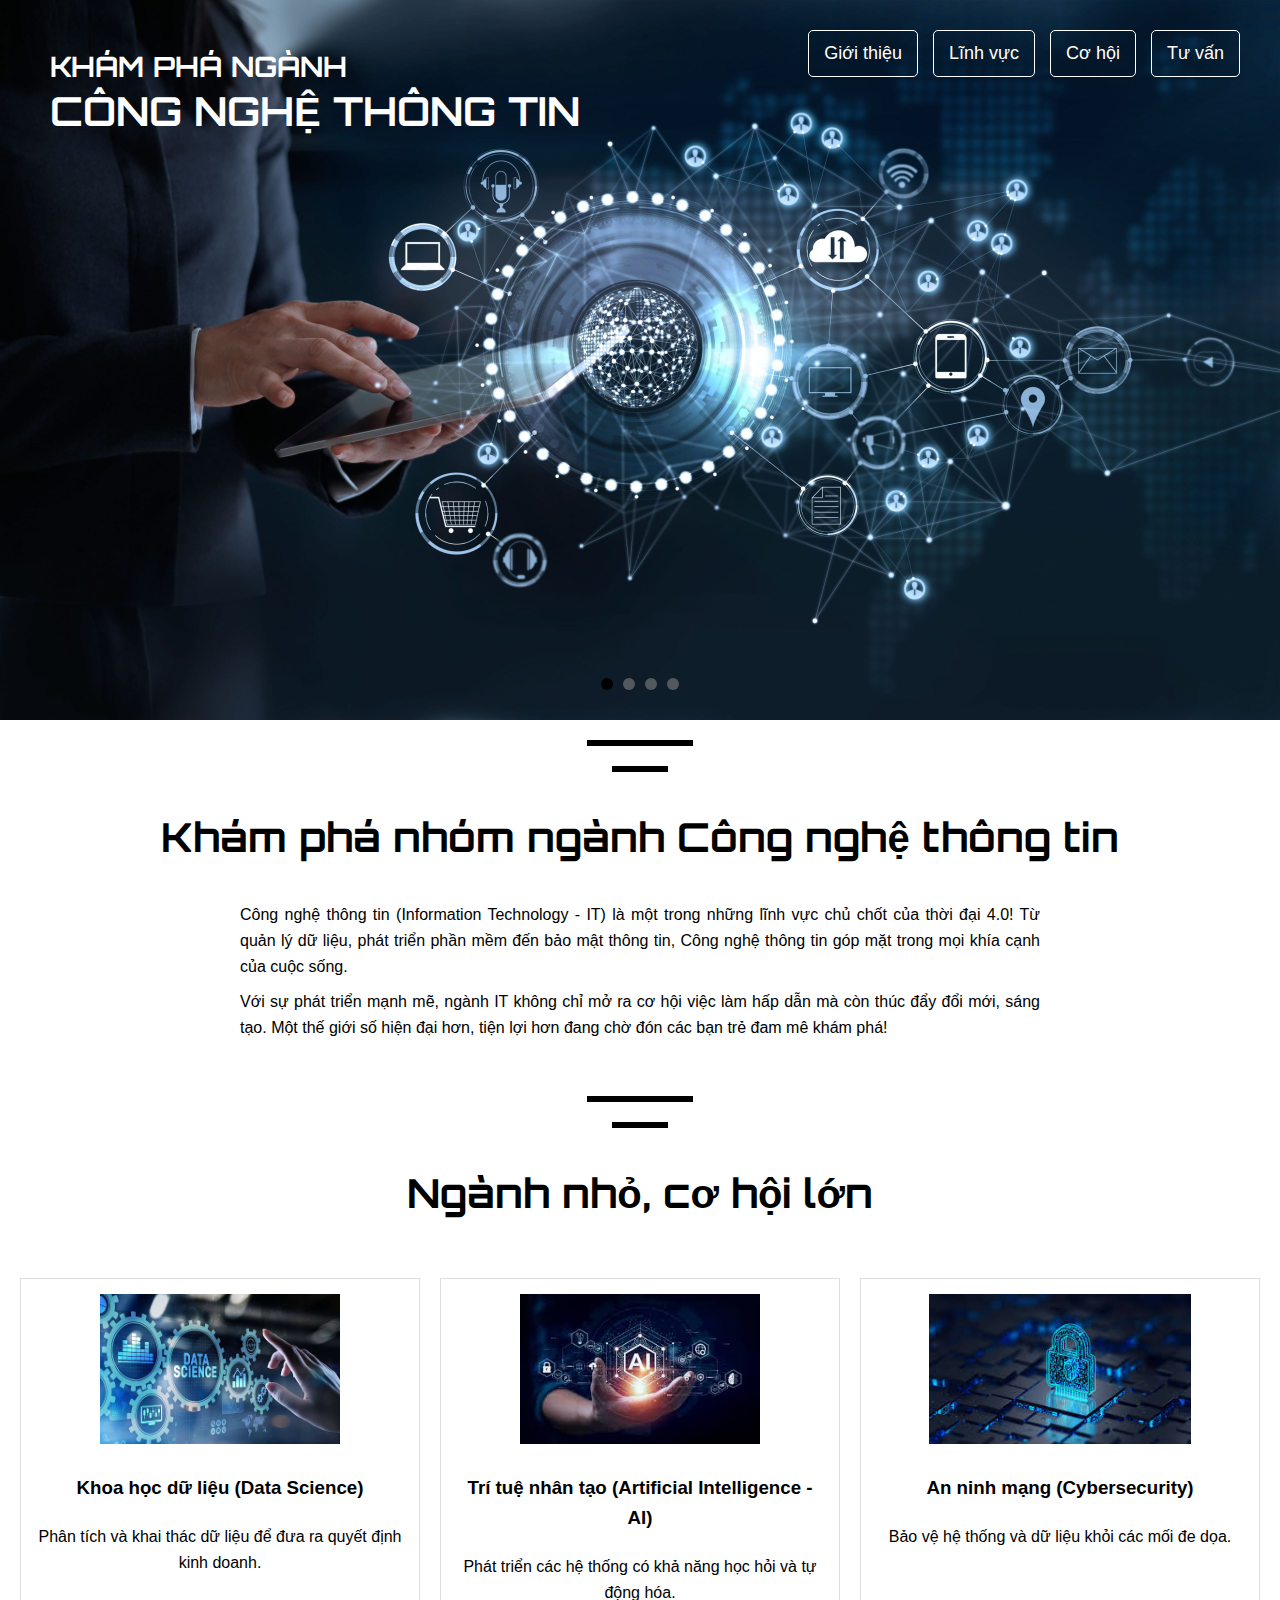
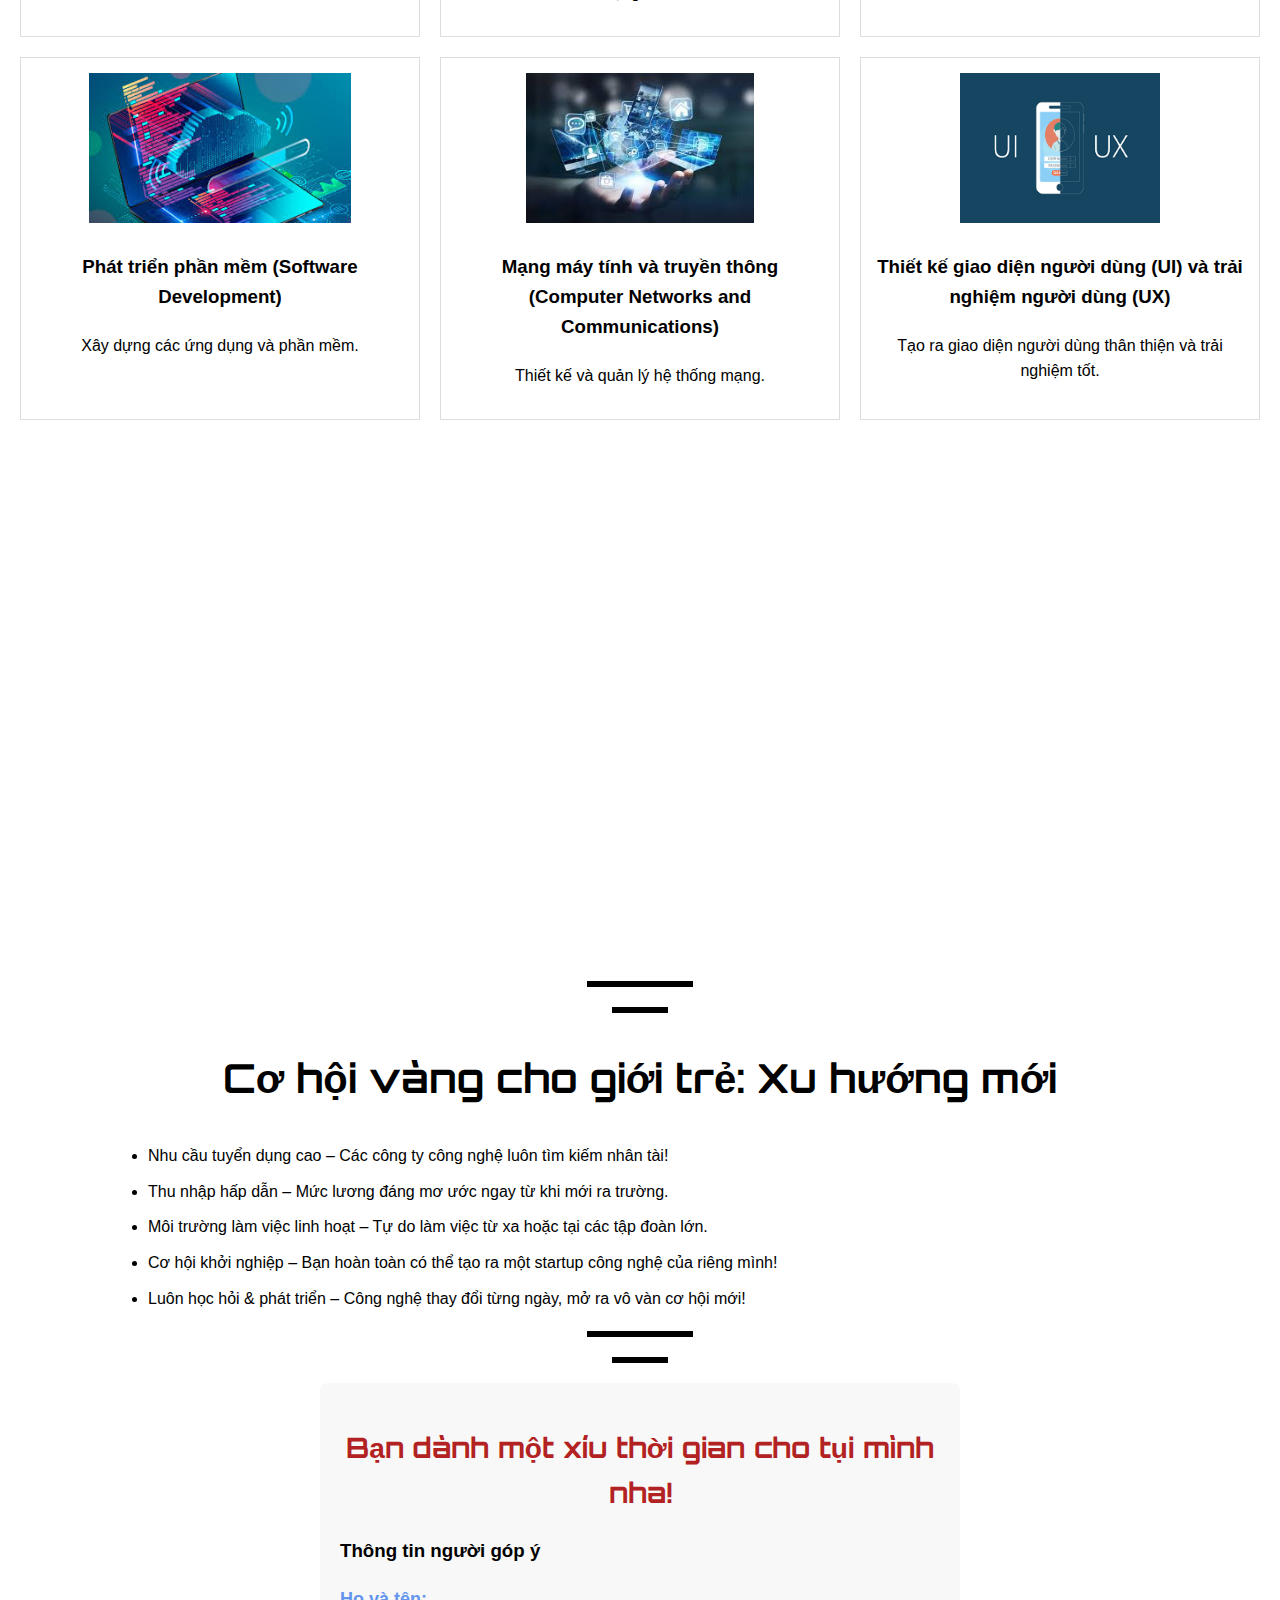
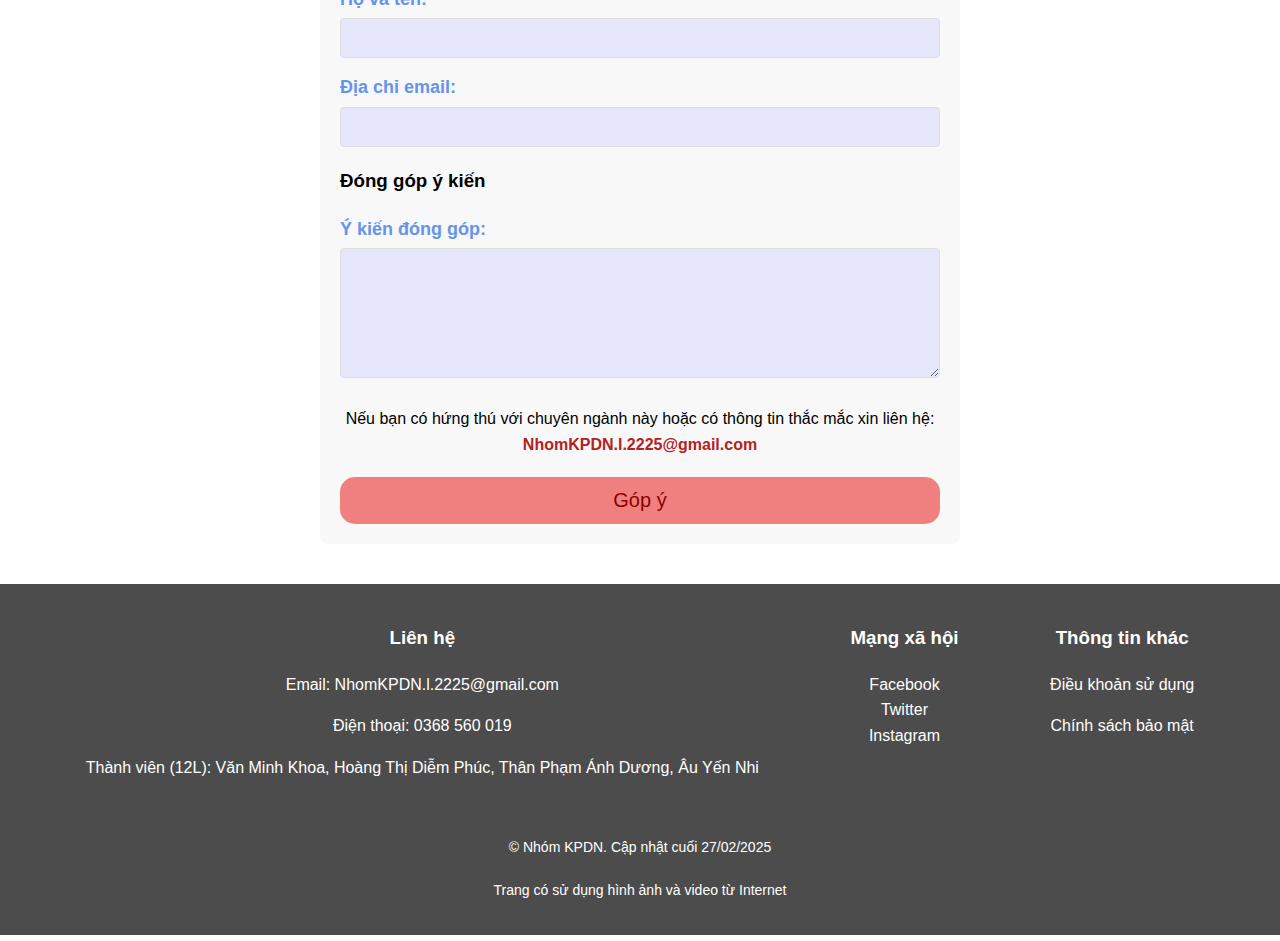
==== index.html @ 6bc3a00d "Out" ====
<!DOCTYPE html>
<html lang="vi">
<head>
    <meta charset="UTF-8">
    <meta name="viewport" content="width=device-width, initial-scale=1.0">
    <title>Hành trình đến tương lai</title>
    <link href="https://fonts.googleapis.com/css2?family=Orbitron:wght@400;700&display=swap" rel="stylesheet">
    <link rel="stylesheet" href="Main Web.css">
    <link rel="stylesheet" href="https://cdnjs.cloudflare.com/ajax/libs/font-awesome/6.0.0/css/all.min.css">
</head>

<body>
    <button id="scroll-to-top">
        <i class="fas fa-arrow-up"></i>
    </button>

    <div class="container">
        <h1>Khám phá ngành<br><span>CÔNG NGHỆ THÔNG TIN</span></h1>
        <nav class="navbar">
            <a href="#section1">Giới thiệu</a>
            <a href="#section2">Lĩnh vực</a>
            <a href="#section3">Cơ hội</a>
            <a href="#section4">Tư vấn</a>
        </nav>

        <section class="carousel">
            <div class="carousel-images">
                <img src="Image1.jpg" alt="Image 1">
                <img src="Image2.jpg" alt="Image 2">
                <img src="Image3.jpg" alt="Image 3">
                <img src="Image4.jpg" alt="Image 4">
            </div>
            <div class="carousel-indicators">
                <span class="dot active" onclick="currentSlide(0)"></span>
                <span class="dot" onclick="currentSlide(1)"></span>
                <span class="dot" onclick="currentSlide(2)"></span>
                <span class="dot" onclick="currentSlide(3)"></span>
            </div>
        </section>

        <section id="section1">
            <hr class="divider1">
            <hr class="divider2">
            <h2> Khám phá nhóm ngành Công nghệ thông tin</h2>
            <p>Công nghệ thông tin (Information Technology - IT) là một trong những lĩnh vực chủ chốt của thời đại 4.0! Từ quản lý dữ liệu, phát triển phần mềm đến bảo mật thông tin, Công nghệ thông tin góp mặt trong mọi khía cạnh của cuộc sống.</p>
            <p>Với sự phát triển mạnh mẽ, ngành IT không chỉ mở ra cơ hội việc làm hấp dẫn mà còn thúc đẩy đổi mới, sáng tạo. Một thế giới số hiện đại hơn, tiện lợi hơn đang chờ đón các bạn trẻ đam mê khám phá!</p>
            <br>
            
        </section>

        <section id="section2">
            <hr class="divider1">
            <hr class="divider2">
            <h2> Ngành nhỏ, cơ hội lớn</h2>
            
            <div class="nganh-grid">
                <a href="../khoahocdulieu/khoahocdulieu.html" class="nganh-item">
                    <img src="khoahocdulieu.jpg" alt="Khoa học dữ liệu">
                    <h3>Khoa học dữ liệu (Data Science)</h3>
                    <p>Phân tích và khai thác dữ liệu để đưa ra quyết định kinh doanh.</p>
                </a>
                <a href="../trituenhantao/trituenhantao.html" class="nganh-item">
                    <img src="trituenhantao.jpg" alt="Trí tuệ nhân tạo">
                    <h3>Trí tuệ nhân tạo (Artificial Intelligence - AI)</h3>
                    <p>Phát triển các hệ thống có khả năng học hỏi và tự động hóa.</p>
                </a>
                <a href="../anninhmang/anninhmang.html" class="nganh-item">
                    <img src="anninhmang.jpg" alt="An ninh mạng">
                    <h3>An ninh mạng (Cybersecurity)</h3>
                    <p>Bảo vệ hệ thống và dữ liệu khỏi các mối đe dọa.</p>
                </a>
                <a href="../phattrienphanmem/phattrienphanmem.html" class="nganh-item">
                    <img src="phattrienphanmem.jpg" alt="Phát triển phần mềm">
                    <h3>Phát triển phần mềm (Software Development)</h3>
                    <p>Xây dựng các ứng dụng và phần mềm.</p>
                </a>
                <a href="../mangmaytinh/mangmaytinh.html" class="nganh-item">
                    <img src="mangmaytinh.jpg" alt="Mạng máy tính và truyền thông">
                    <h3>Mạng máy tính và truyền thông (Computer Networks and Communications)</h3>
                    <p>Thiết kế và quản lý hệ thống mạng.</p>
                </a>
                <a href="../thietkegiaodien/thietkegiaodien.html" class="nganh-item">
                    <img src="thietkegiaodien.png" alt="Thiết kế giao diện người dùng (UI) và trải nghiệm người dùng (UX)">
                    <h3>Thiết kế giao diện người dùng (UI) và trải nghiệm người dùng (UX)</h3>
                    <p>Tạo ra giao diện người dùng thân thiện và trải nghiệm tốt.</p>
                </a>
            </div>
        </section>
    </div>

    <div class="transparent-content">
        <h2 style="color:white">Video tham khảo</h2>
    </div>
    <div class="video-container">
            <iframe width="560" height="315" src="https://www.youtube.com/embed/NfDALfGu40M?si=RNlU3EqhKfFaGlPV" title="YouTube video player" frameborder="0" allow="accelerometer; autoplay; clipboard-write; encrypted-media; gyroscope; picture-in-picture; web-share" referrerpolicy="strict-origin-when-cross-origin" allowfullscreen></iframe>
    </div>
    <div class="container">
        <br>
        <section id="section3">
            <hr class="divider1">
            <hr class="divider2">
            <h2> Cơ hội vàng cho giới trẻ: Xu hướng mới </h2>
            <ul>
                <li>Nhu cầu tuyển dụng cao – Các công ty công nghệ luôn tìm kiếm nhân tài! </li>
                <li>Thu nhập hấp dẫn – Mức lương đáng mơ ước ngay từ khi mới ra trường. </li>
                <li>Môi trường làm việc linh hoạt – Tự do làm việc từ xa hoặc tại các tập đoàn lớn. </li>
                <li>Cơ hội khởi nghiệp – Bạn hoàn toàn có thể tạo ra một startup công nghệ của riêng mình! </li>
                <li>Luôn học hỏi & phát triển – Công nghệ thay đổi từng ngày, mở ra vô vàn cơ hội mới! </li>
            </ul>
        </section>
        <hr class="divider1">
        <hr class="divider2">
        <section id="section4" class="contact-form">
            <form action="Cảm ơn.html" method="POST">
                <h2 class="form-title">Bạn dành một xíu thời gian cho tụi mình nha!</h2>
                <div class="form-group">
                    <h3>Thông tin người góp ý</h3>
                    <label for="user">Họ và tên:</label>
                    <input type="text" id="user" name="user" required>
                </div>
                <div class="form-group">
                    <label for="user1">Địa chỉ email:</label>
                    <input type="email" id="user1" name="user1" required>
                </div>
                <div class="form-group">
                    <h3>Đóng góp ý kiến</h3>
                    <label for="txtComment">Ý kiến đóng góp:</label>
                    <textarea id="txtComment" name="txtComment" rows="6" cols="40" required></textarea>
                </div>
                <p class="contact-info">
                    Nếu bạn có hứng thú với chuyên ngành này hoặc có thông tin thắc mắc xin liên hệ:
                    <span class="email">NhomKPDN.l.2225@gmail.com</span>
                </p>
                <button type="submit" class="gop-y-button">Góp ý</button>
            </form>
        </section>
    </div>

    <footer>
        <div class="footer-content">
            <div class="footer-section">
                <h3>Liên hệ</h3>
                <p>Email: NhomKPDN.l.2225@gmail.com</p>
                <p>Điện thoại: 0368 560 019</p>
                <p>Thành viên (12L): Văn Minh Khoa, Hoàng Thị Diễm Phúc, Thân Phạm Ánh Dương, Âu Yến Nhi </p>
            </div>
            <div class="footer-section">
                <h3>Mạng xã hội</h3>
                <a href="#">Facebook</a><br>
                <a href="#">Twitter</a><br>
                <a href="#">Instagram</a>
            </div>
            <div class="footer-section">
                <h3>Thông tin khác</h3>
                <p>Điều khoản sử dụng</p>
                <p>Chính sách bảo mật</p>
            </div>
        </div>
        <p class="copyright">© Nhóm KPDN. Cập nhật cuối 27/02/2025</p>
        <p class="copyright">Trang có sử dụng hình ảnh và video từ Internet</p>
    </footer>

    <script>
        let currentIndex = 0;
        const images = document.querySelectorAll(".carousel-images img");
        const dots = document.querySelectorAll(".dot");
        let autoSlide = setInterval(nextSlide, 3000); // Chạy tự động

        function showSlide(index) {
            if (index >= images.length) currentIndex = 0;
            else if (index < 0) currentIndex = images.length - 1;
            else currentIndex = index;

            document.querySelector(".carousel-images").style.transform = `translateX(${-currentIndex * 100}%)`;
            dots.forEach(dot => dot.classList.remove("active"));
            dots[currentIndex].classList.add("active");
        }

        function nextSlide() {
            showSlide(currentIndex + 1);
        }

        function currentSlide(index) {
            showSlide(index);
            resetAutoSlide();
        }

        function resetAutoSlide() {
            clearInterval(autoSlide); // Xóa setInterval cũ
            autoSlide = setInterval(nextSlide, 3000); // Chạy lại
        }

        dots.forEach((dot, index) => {
            dot.addEventListener("click", () => {
                currentSlide(index);
        });
        });
        const scrollToTopButton = document.getElementById('scroll-to-top');
        window.addEventListener('scroll', () => {
            if (window.pageYOffset > 300) {
                scrollToTopButton.classList.add('show');
            } else {
                scrollToTopButton.classList.remove('show');
            }
        });

        scrollToTopButton.addEventListener('click', () => {
            window.scrollTo({
                top: 0,
                behavior: 'smooth'
            });
        });
    </script>
</body>
</html>
---- Main Web.css ----
body {
            margin: 0;
            padding: 0;
            background: url("anhnen.png") center/cover no-repeat fixed;
            font-family: 'Arial', sans-serif;
            color: white;
            line-height: 1.6;
        }
        .container {
            width: 100%;
            height: auto;
            padding: 0px 0px 20px 0px;
            background-color: white;
            animation: fadeIn 1.5s ease-in-out;
            position: relative;
        }

        .transparent-content {
            background-color: transparent;
            color: white;
            height: 150px;
            padding: 20px;
            text-align: center;
        }

        @keyframes fadeIn {
            from {opacity: 0; transform: translateY(20px);}
            to {opacity: 1; transform: translateY(0);}
        }

        .carousel {
            position: relative;
            width: 100%;
            height: auto;
            overflow: hidden;
        }

        .carousel-images {
            display: flex;
            transition: transform 0.5s ease-in-out;
        }

        .carousel-images img {
            width: 100%;
            height: auto;
            object-fit: cover;
        }

        .carousel-indicators {
            position: absolute;
            bottom: 30px;
            left: 50%;
            transform: translateX(-50%);
            display: flex;
            gap: 10px;
        }

        .dot {
            height: 12px;
            width: 12px;
            background-color: gray;
            border-radius: 50%;
            display: inline-block;
            cursor: pointer;
            transition: background-color 0.3s ease;
            opacity: 0.6;
        }

        .dot.active {
            background-color: black;
            opacity: 1;
        }

        .navbar {
            position: absolute;
            top: 20px;
            right: 30px;
            display: flex;
            gap: 15px;
            padding: 10px;
            z-index: 10;
        }

        .navbar a {
            text-decoration: none;
            font-size: 18px;
            padding: 8px 15px;
            border-radius: 5px;
            transition: background-color 0.3s ease;
            border: 1px solid white;
            color: inherit;
        }

        .navbar a:hover {
            background: lightgray;
            color: aqua;
        }
        .divider1 {
            width: 100px;
            margin: 20px auto;
            border: 3px solid black;
        }
        .divider2 {
            width: 50px;
            margin: 20px auto;
            border: 3px solid black;
        }
        .video-container {
            text-align: center;
            margin-top: -30px;
        }

        .video-container iframe {
            max-width: 100%;
            display: block;
            margin: 0 auto;
        }
        h1 {
            position: absolute;
            top: 20px;
            left: 30px;
            font-family: 'Orbitron', sans-serif;
            font-size: 28px;
            text-transform: uppercase;
            padding: 10px 20px;
            border-radius: 5px;
            z-index: 10;
            line-height: 1.3;
        }

        h1 span {
            font-size: 40px;
            font-weight: bold;
            display: block;
        }

        h2 {
            font-family: 'Orbitron', sans-serif;
            text-align: center;
            color: black;
            font-size: 40px; 
        }
        #section1 {
            width: 80%;
            margin: 0 auto;
            text-align: center;
        }
        #section1 p {
            text-align: justify;
            margin: 0 auto 20px auto;
            margin-bottom: 10px;
            color: black;
            max-width: 800px;
        }
        #section3 {
            width: 80%;
            margin: 0 auto;
        }

        .nganh-grid {
            display: grid;
            grid-template-columns: repeat(3, 1fr);
            gap: 20px;
            padding: 20px;
        }
        .nganh-item {
            display: flex;
            flex-direction: column;
            align-items: center;
            text-align: center;
            text-decoration: none;
            color: black;
            border: 1px solid #ddd;
            padding: 15px;
            transition: transform 0.3s ease;
        }

        .nganh-item:hover {
            transform: translateY(-5px);
            box-shadow: 0 4px 8px rgba(0, 0, 0, 0.1);
        }

        .nganh-item img {
            width: px;
            height: 150px;
            object-fit: cover;
            margin-bottom: 10px;
        }

        .nganh-item h3 {
            margin-bottom: 5px;
        }

        ul {
            color: black;
            padding-left: 20px;
        }

        li {
            margin-bottom: 10px;
        }
        .contact-form {
            background-color: #f8f8f8;
            padding: 20px;
            border-radius: 8px;
            margin: 20px auto;
            max-width: 600px;
        }

        .form-title {
            font-size: 28px;
            color: firebrick;
            text-align: center;
            margin-bottom: 20px;
        }

        .form-group {
            margin-bottom: 15px;
        }

        label {
            display: block;
            color: cornflowerblue;
            font-size: 18px;
            font-weight: bold;
            margin-bottom: 5px;
        }

        input[type="text"],
        input[type="email"],
        textarea {
            width: 100%;
            padding: 10px;
            border: 1px solid #ddd;
            border-radius: 4px;
            box-sizing: border-box;
            font-size: 16px;
            color: orangered;
            background-color: lavender;
            resize: vertical;
        }
        #section4 h3 {
            color: black;
        }
        .contact-info {
            color: black;
            text-align: center;
            font-size: 16px;
            margin-top: 20px;
        }

        .email {
            color: firebrick;
            font-weight: bold;
        }
        .gop-y-button {
            background-color: lightcoral;
            border: none;
            color: darkred;
            padding: 12px 25px;
            text-align: center;
            text-decoration: none;
            display: block;
            font-size: 20px;
            border-radius: 15px;
            cursor: pointer;
            transition: background-color 0.3s ease;
            width: 100%;
            margin-top: 20px;
        }

        .gop-y-button:hover {
            background-color: lightpink;
        }


        #scroll-to-top {
            position: fixed;
            bottom: 20px;
            right: 20px;
            width: 40px;
            height: 40px;
            background-color: rgba(0, 0, 0, 0.5);
            color: white;
            border: none;
            border-radius: 5px;
            cursor: pointer;
            opacity: 0;
            transition: opacity 0.3s ease;
            display: flex;
            justify-content: center;
            align-items: center;
            z-index: 10;
        }

        #scroll-to-top.show {
            opacity: 1;
        }
        footer {
            background-color: rgba(0, 0, 0, 0.7);
            color: white;
            padding: 20px 0;
            text-align: center;
        }

        .footer-content {
            display: flex;
            justify-content: space-around;
            flex-wrap: wrap;
            max-width: 1200px;
            margin: 0 auto;
        }

        .footer-section {
            margin-bottom: 20px;
        }

        footer a {
            color: white;
            text-decoration: none;
        }

        footer a:hover {
            text-decoration: underline;
        }

        .copyright {
            margin-top: 20px;
            font-size: 14px;
        }
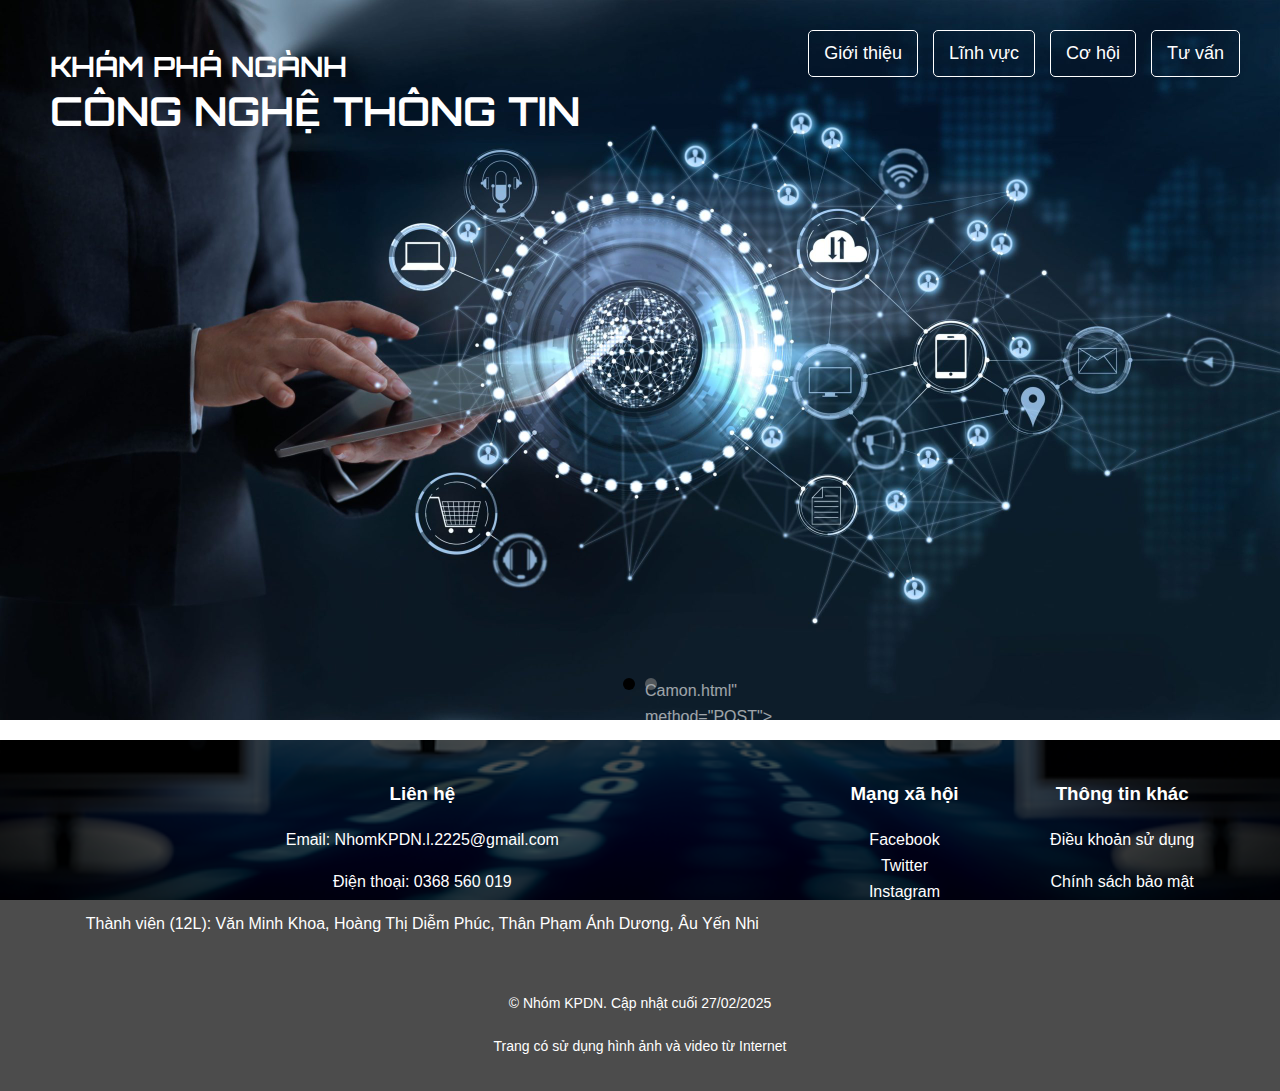
==== commit bad825dd: "Update index.html" ====
--- a/index.html
+++ b/index.html
@@ -32,86 +32,7 @@
             </div>
             <div class="carousel-indicators">
                 <span class="dot active" onclick="currentSlide(0)"></span>
-                <span class="dot" onclick="currentSlide(1)"></span>
-                <span class="dot" onclick="currentSlide(2)"></span>
-                <span class="dot" onclick="currentSlide(3)"></span>
-            </div>
-        </section>
-
-        <section id="section1">
-            <hr class="divider1">
-            <hr class="divider2">
-            <h2> Khám phá nhóm ngành Công nghệ thông tin</h2>
-            <p>Công nghệ thông tin (Information Technology - IT) là một trong những lĩnh vực chủ chốt của thời đại 4.0! Từ quản lý dữ liệu, phát triển phần mềm đến bảo mật thông tin, Công nghệ thông tin góp mặt trong mọi khía cạnh của cuộc sống.</p>
-            <p>Với sự phát triển mạnh mẽ, ngành IT không chỉ mở ra cơ hội việc làm hấp dẫn mà còn thúc đẩy đổi mới, sáng tạo. Một thế giới số hiện đại hơn, tiện lợi hơn đang chờ đón các bạn trẻ đam mê khám phá!</p>
-            <br>
-            
-        </section>
-
-        <section id="section2">
-            <hr class="divider1">
-            <hr class="divider2">
-            <h2> Ngành nhỏ, cơ hội lớn</h2>
-            
-            <div class="nganh-grid">
-                <a href="../khoahocdulieu/khoahocdulieu.html" class="nganh-item">
-                    <img src="khoahocdulieu.jpg" alt="Khoa học dữ liệu">
-                    <h3>Khoa học dữ liệu (Data Science)</h3>
-                    <p>Phân tích và khai thác dữ liệu để đưa ra quyết định kinh doanh.</p>
-                </a>
-                <a href="../trituenhantao/trituenhantao.html" class="nganh-item">
-                    <img src="trituenhantao.jpg" alt="Trí tuệ nhân tạo">
-                    <h3>Trí tuệ nhân tạo (Artificial Intelligence - AI)</h3>
-                    <p>Phát triển các hệ thống có khả năng học hỏi và tự động hóa.</p>
-                </a>
-                <a href="../anninhmang/anninhmang.html" class="nganh-item">
-                    <img src="anninhmang.jpg" alt="An ninh mạng">
-                    <h3>An ninh mạng (Cybersecurity)</h3>
-                    <p>Bảo vệ hệ thống và dữ liệu khỏi các mối đe dọa.</p>
-                </a>
-                <a href="../phattrienphanmem/phattrienphanmem.html" class="nganh-item">
-                    <img src="phattrienphanmem.jpg" alt="Phát triển phần mềm">
-                    <h3>Phát triển phần mềm (Software Development)</h3>
-                    <p>Xây dựng các ứng dụng và phần mềm.</p>
-                </a>
-                <a href="../mangmaytinh/mangmaytinh.html" class="nganh-item">
-                    <img src="mangmaytinh.jpg" alt="Mạng máy tính và truyền thông">
-                    <h3>Mạng máy tính và truyền thông (Computer Networks and Communications)</h3>
-                    <p>Thiết kế và quản lý hệ thống mạng.</p>
-                </a>
-                <a href="../thietkegiaodien/thietkegiaodien.html" class="nganh-item">
-                    <img src="thietkegiaodien.png" alt="Thiết kế giao diện người dùng (UI) và trải nghiệm người dùng (UX)">
-                    <h3>Thiết kế giao diện người dùng (UI) và trải nghiệm người dùng (UX)</h3>
-                    <p>Tạo ra giao diện người dùng thân thiện và trải nghiệm tốt.</p>
-                </a>
-            </div>
-        </section>
-    </div>
-
-    <div class="transparent-content">
-        <h2 style="color:white">Video tham khảo</h2>
-    </div>
-    <div class="video-container">
-            <iframe width="560" height="315" src="https://www.youtube.com/embed/NfDALfGu40M?si=RNlU3EqhKfFaGlPV" title="YouTube video player" frameborder="0" allow="accelerometer; autoplay; clipboard-write; encrypted-media; gyroscope; picture-in-picture; web-share" referrerpolicy="strict-origin-when-cross-origin" allowfullscreen></iframe>
-    </div>
-    <div class="container">
-        <br>
-        <section id="section3">
-            <hr class="divider1">
-            <hr class="divider2">
-            <h2> Cơ hội vàng cho giới trẻ: Xu hướng mới </h2>
-            <ul>
-                <li>Nhu cầu tuyển dụng cao – Các công ty công nghệ luôn tìm kiếm nhân tài! </li>
-                <li>Thu nhập hấp dẫn – Mức lương đáng mơ ước ngay từ khi mới ra trường. </li>
-                <li>Môi trường làm việc linh hoạt – Tự do làm việc từ xa hoặc tại các tập đoàn lớn. </li>
-                <li>Cơ hội khởi nghiệp – Bạn hoàn toàn có thể tạo ra một startup công nghệ của riêng mình! </li>
-                <li>Luôn học hỏi & phát triển – Công nghệ thay đổi từng ngày, mở ra vô vàn cơ hội mới! </li>
-            </ul>
-        </section>
-        <hr class="divider1">
-        <hr class="divider2">
-        <section id="section4" class="contact-form">
-            <form action="Cảm ơn.html" method="POST">
+                <span class="dot" onclick="currentSlide(1)">Camon.html" method="POST">
                 <h2 class="form-title">Bạn dành một xíu thời gian cho tụi mình nha!</h2>
                 <div class="form-group">
                     <h3>Thông tin người góp ý</h3>
@@ -212,4 +133,4 @@
         });
     </script>
 </body>
-</html>+</html>
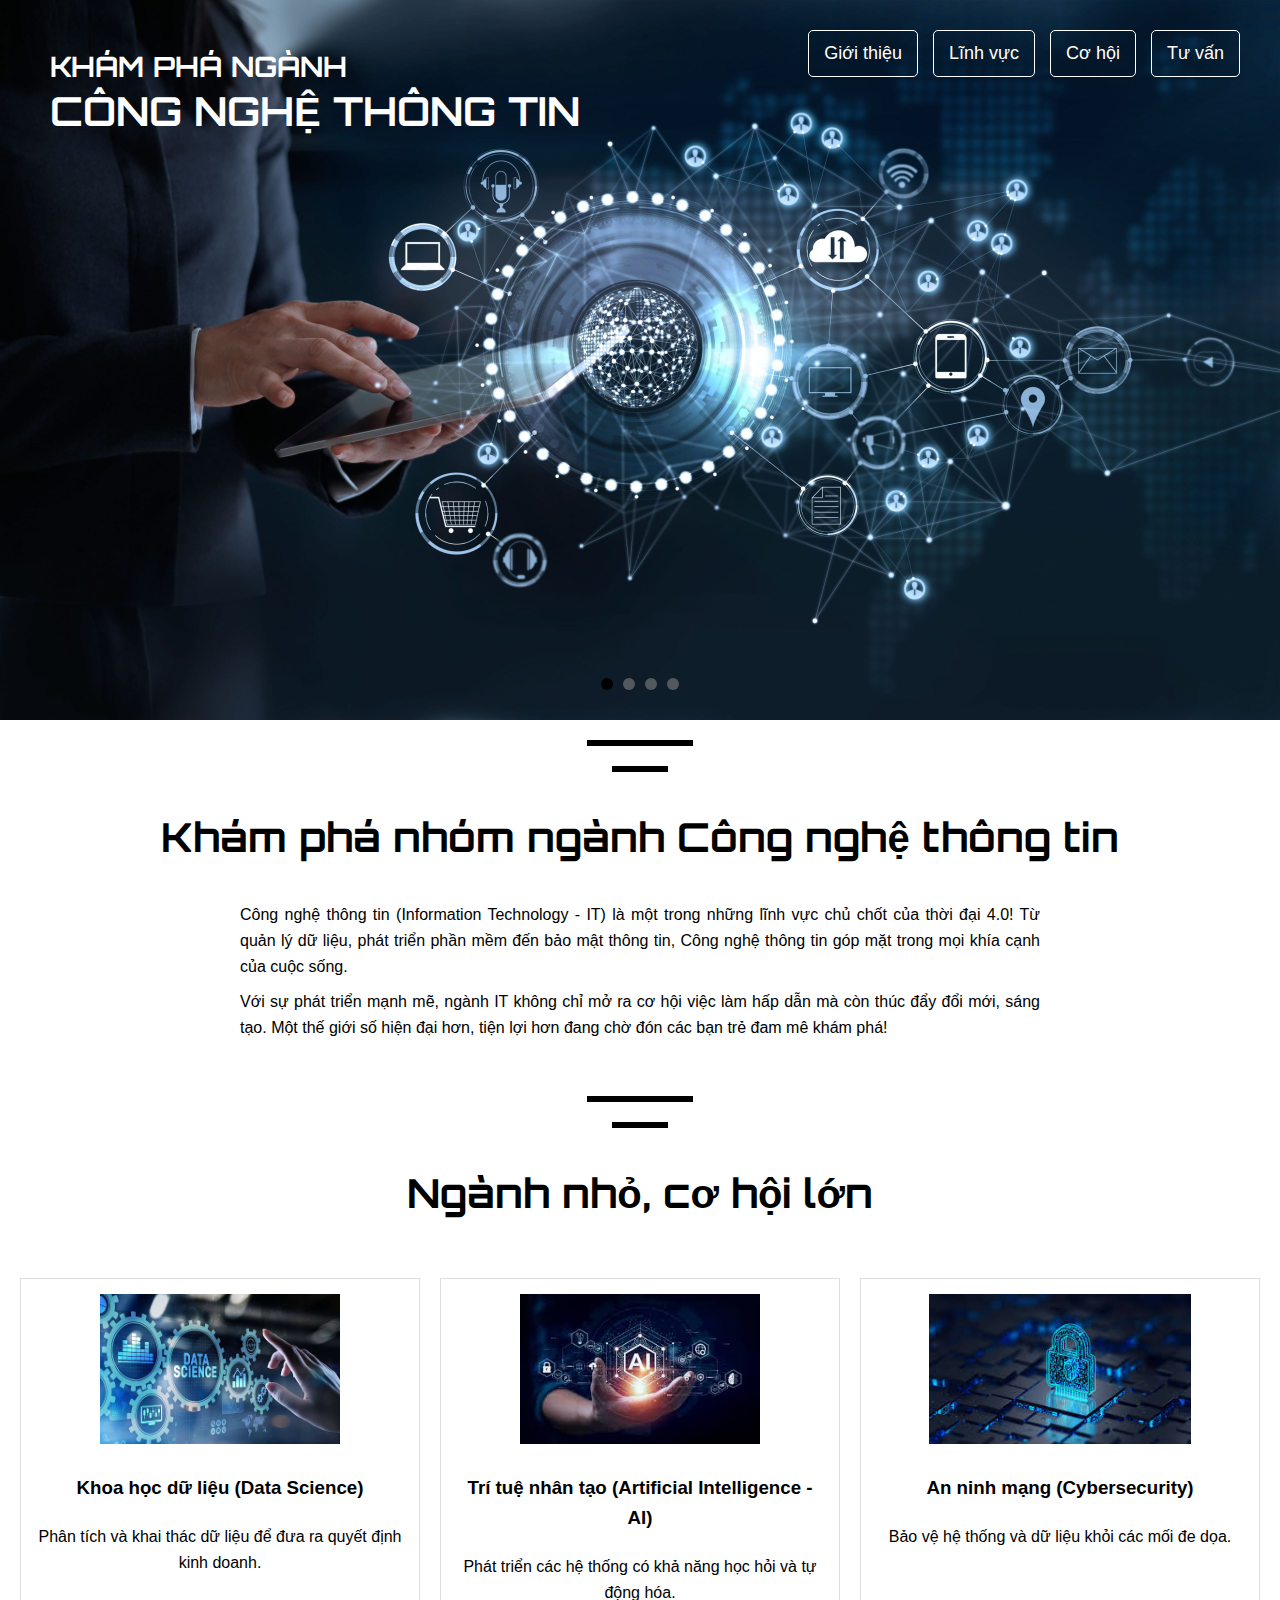
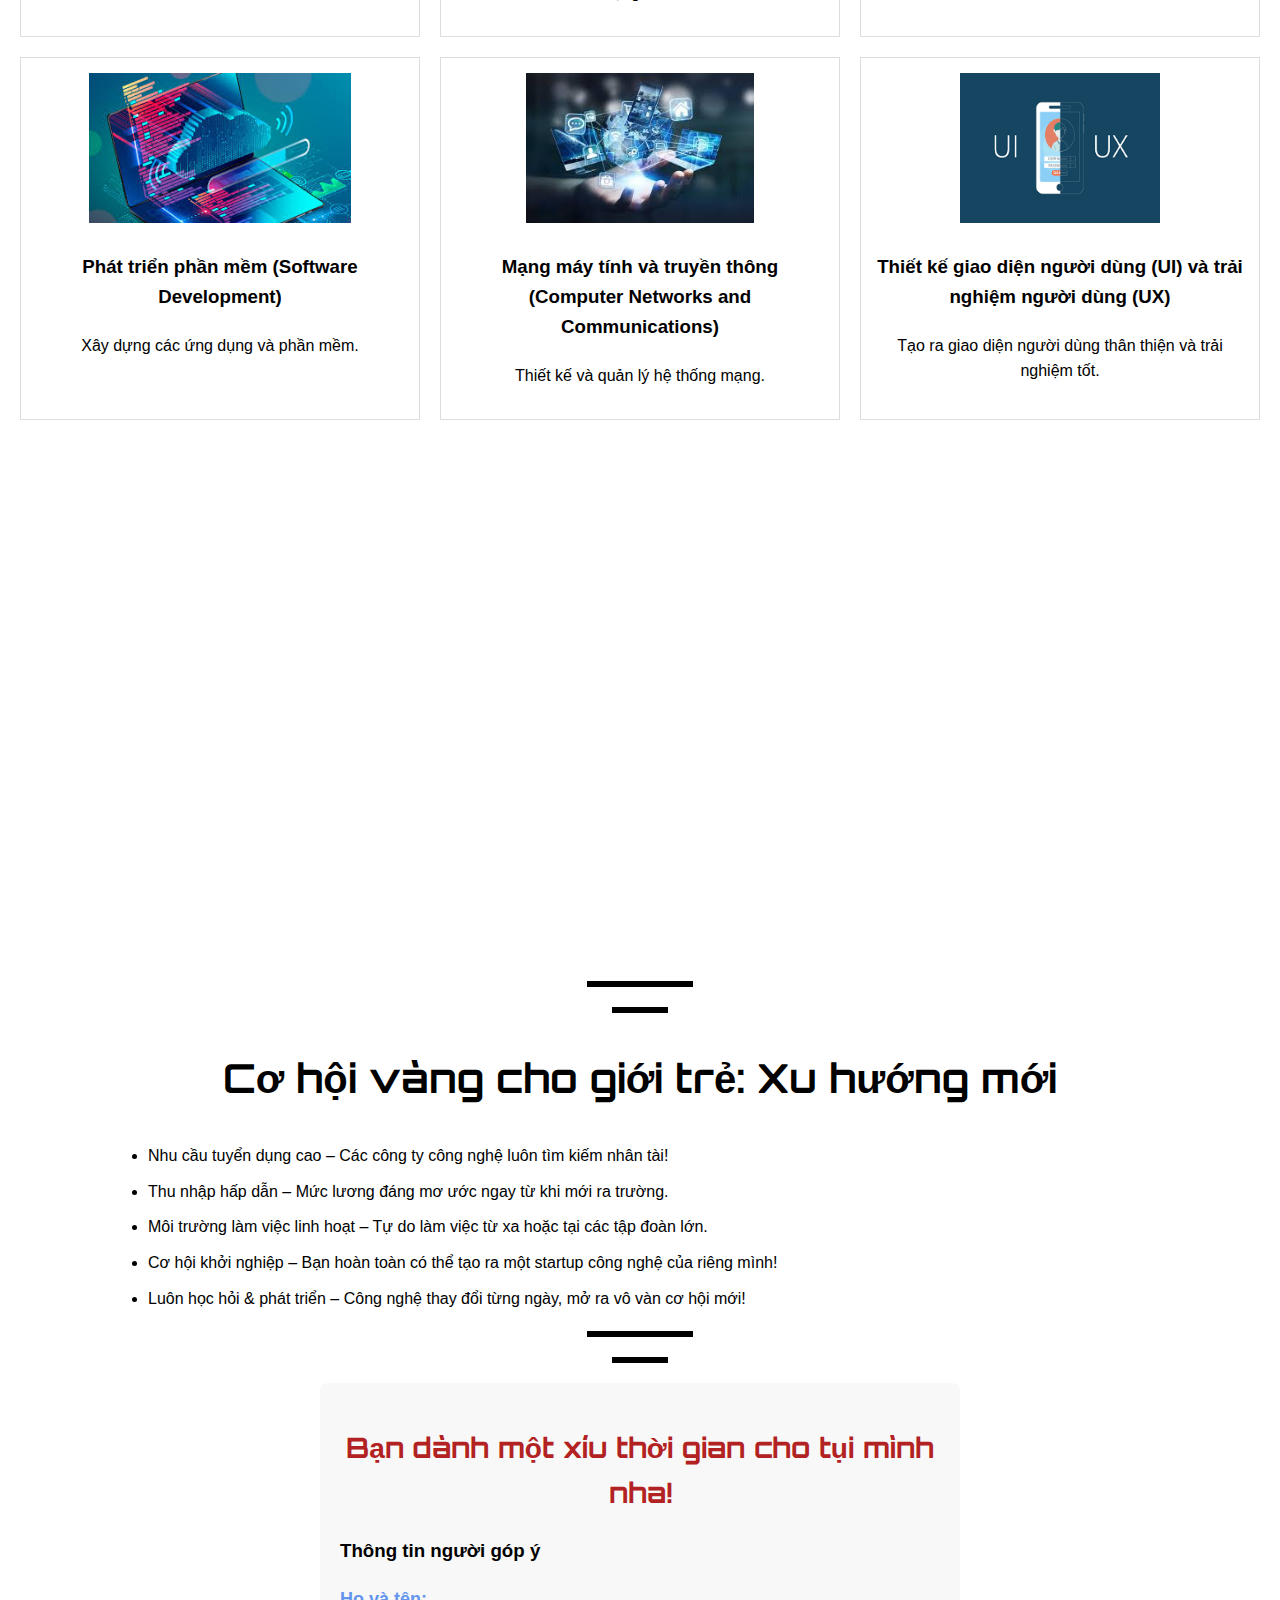
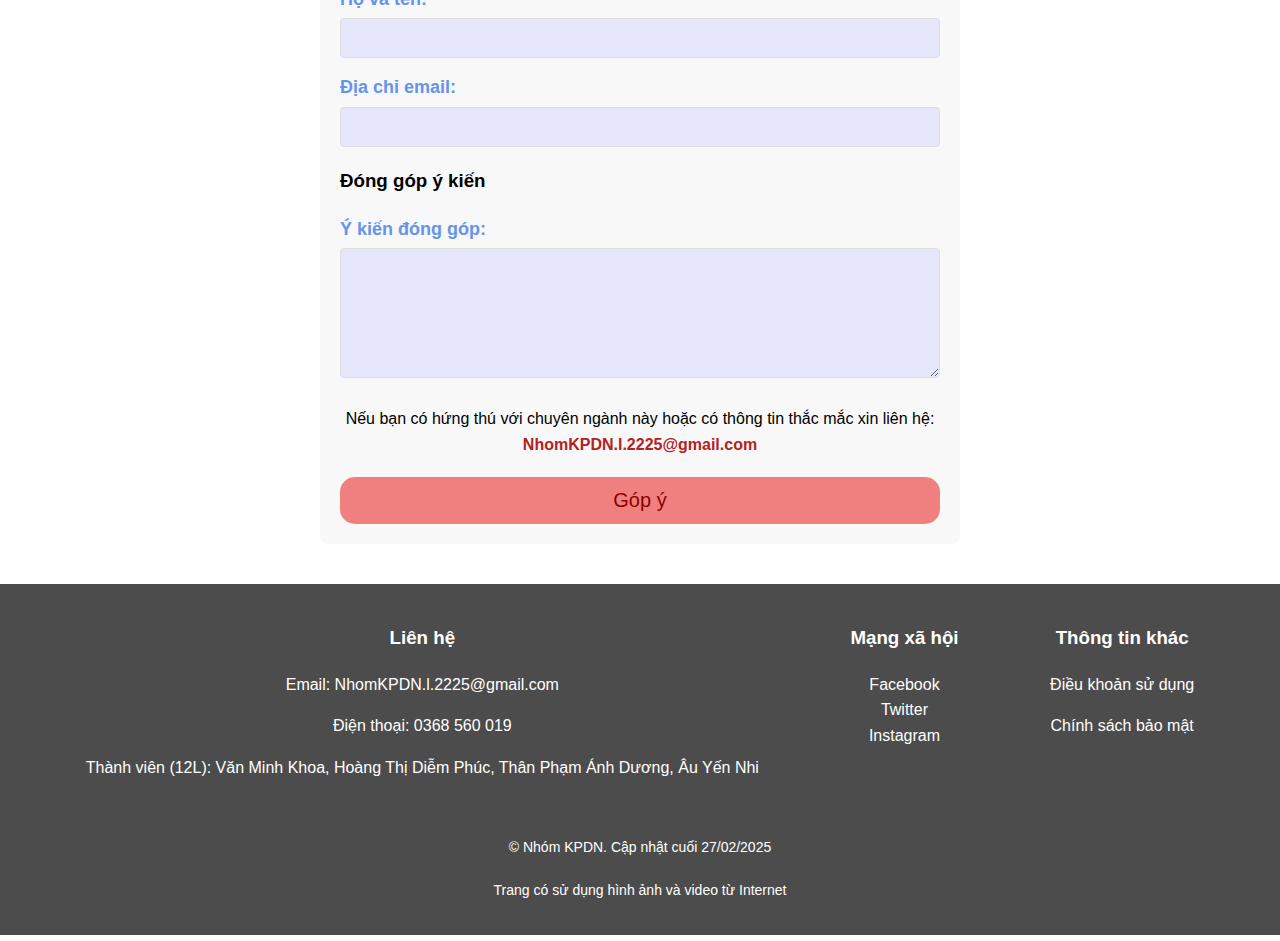
==== commit 15c7435d: "Update index.html" ====
--- a/index.html
+++ b/index.html
@@ -32,7 +32,86 @@
             </div>
             <div class="carousel-indicators">
                 <span class="dot active" onclick="currentSlide(0)"></span>
-                <span class="dot" onclick="currentSlide(1)">Camon.html" method="POST">
+                <span class="dot" onclick="currentSlide(1)"></span>
+                <span class="dot" onclick="currentSlide(2)"></span>
+                <span class="dot" onclick="currentSlide(3)"></span>
+            </div>
+        </section>
+
+        <section id="section1">
+            <hr class="divider1">
+            <hr class="divider2">
+            <h2> Khám phá nhóm ngành Công nghệ thông tin</h2>
+            <p>Công nghệ thông tin (Information Technology - IT) là một trong những lĩnh vực chủ chốt của thời đại 4.0! Từ quản lý dữ liệu, phát triển phần mềm đến bảo mật thông tin, Công nghệ thông tin góp mặt trong mọi khía cạnh của cuộc sống.</p>
+            <p>Với sự phát triển mạnh mẽ, ngành IT không chỉ mở ra cơ hội việc làm hấp dẫn mà còn thúc đẩy đổi mới, sáng tạo. Một thế giới số hiện đại hơn, tiện lợi hơn đang chờ đón các bạn trẻ đam mê khám phá!</p>
+            <br>
+            
+        </section>
+
+        <section id="section2">
+            <hr class="divider1">
+            <hr class="divider2">
+            <h2> Ngành nhỏ, cơ hội lớn</h2>
+            
+            <div class="nganh-grid">
+                <a href="khoahocdulieu/khoahocdulieu.html" class="nganh-item">
+                    <img src="khoahocdulieu.jpg" alt="Khoa học dữ liệu">
+                    <h3>Khoa học dữ liệu (Data Science)</h3>
+                    <p>Phân tích và khai thác dữ liệu để đưa ra quyết định kinh doanh.</p>
+                </a>
+                <a href="trituenhantao/trituenhantao.html" class="nganh-item">
+                    <img src="trituenhantao.jpg" alt="Trí tuệ nhân tạo">
+                    <h3>Trí tuệ nhân tạo (Artificial Intelligence - AI)</h3>
+                    <p>Phát triển các hệ thống có khả năng học hỏi và tự động hóa.</p>
+                </a>
+                <a href="anninhmang/anninhmang.html" class="nganh-item">
+                    <img src="anninhmang.jpg" alt="An ninh mạng">
+                    <h3>An ninh mạng (Cybersecurity)</h3>
+                    <p>Bảo vệ hệ thống và dữ liệu khỏi các mối đe dọa.</p>
+                </a>
+                <a href="phattrienphanmem/phattrienphanmem.html" class="nganh-item">
+                    <img src="phattrienphanmem.jpg" alt="Phát triển phần mềm">
+                    <h3>Phát triển phần mềm (Software Development)</h3>
+                    <p>Xây dựng các ứng dụng và phần mềm.</p>
+                </a>
+                <a href="mangmaytinh/mangmaytinh.html" class="nganh-item">
+                    <img src="mangmaytinh.jpg" alt="Mạng máy tính và truyền thông">
+                    <h3>Mạng máy tính và truyền thông (Computer Networks and Communications)</h3>
+                    <p>Thiết kế và quản lý hệ thống mạng.</p>
+                </a>
+                <a href="thietkegiaodien/thietkegiaodien.html" class="nganh-item">
+                    <img src="thietkegiaodien.png" alt="Thiết kế giao diện người dùng (UI) và trải nghiệm người dùng (UX)">
+                    <h3>Thiết kế giao diện người dùng (UI) và trải nghiệm người dùng (UX)</h3>
+                    <p>Tạo ra giao diện người dùng thân thiện và trải nghiệm tốt.</p>
+                </a>
+            </div>
+        </section>
+    </div>
+
+    <div class="transparent-content">
+        <h2 style="color:white">Video tham khảo</h2>
+    </div>
+    <div class="video-container">
+            <iframe width="560" height="315" src="https://www.youtube.com/embed/NfDALfGu40M?si=RNlU3EqhKfFaGlPV" title="YouTube video player" frameborder="0" allow="accelerometer; autoplay; clipboard-write; encrypted-media; gyroscope; picture-in-picture; web-share" referrerpolicy="strict-origin-when-cross-origin" allowfullscreen></iframe>
+    </div>
+    <div class="container">
+        <br>
+        <section id="section3">
+            <hr class="divider1">
+            <hr class="divider2">
+            <h2> Cơ hội vàng cho giới trẻ: Xu hướng mới </h2>
+            <ul>
+                <li>Nhu cầu tuyển dụng cao – Các công ty công nghệ luôn tìm kiếm nhân tài! </li>
+                <li>Thu nhập hấp dẫn – Mức lương đáng mơ ước ngay từ khi mới ra trường. </li>
+                <li>Môi trường làm việc linh hoạt – Tự do làm việc từ xa hoặc tại các tập đoàn lớn. </li>
+                <li>Cơ hội khởi nghiệp – Bạn hoàn toàn có thể tạo ra một startup công nghệ của riêng mình! </li>
+                <li>Luôn học hỏi & phát triển – Công nghệ thay đổi từng ngày, mở ra vô vàn cơ hội mới! </li>
+            </ul>
+        </section>
+        <hr class="divider1">
+        <hr class="divider2">
+        <section id="section4" class="contact-form">
+            <form action="Cảm ơn.html" method="POST">
                 <h2 class="form-title">Bạn dành một xíu thời gian cho tụi mình nha!</h2>
                 <div class="form-group">
                     <h3>Thông tin người góp ý</h3>
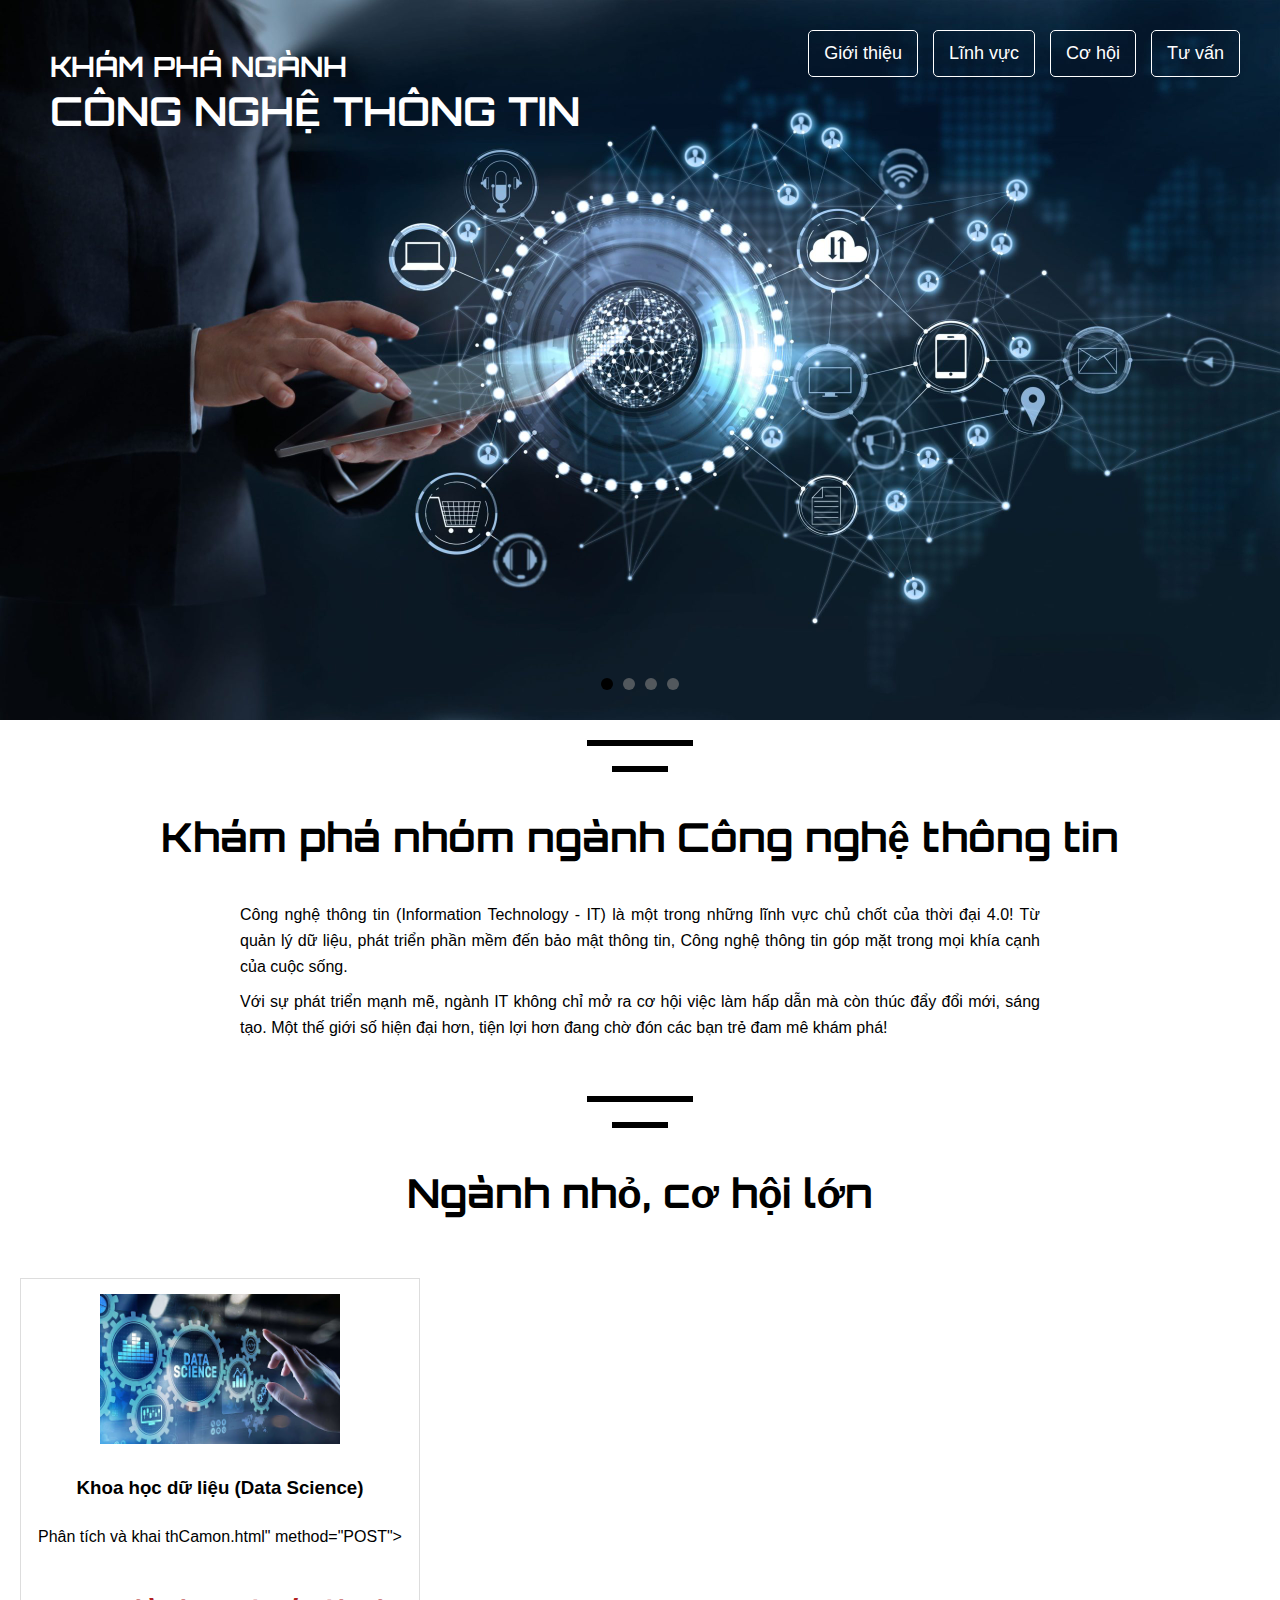
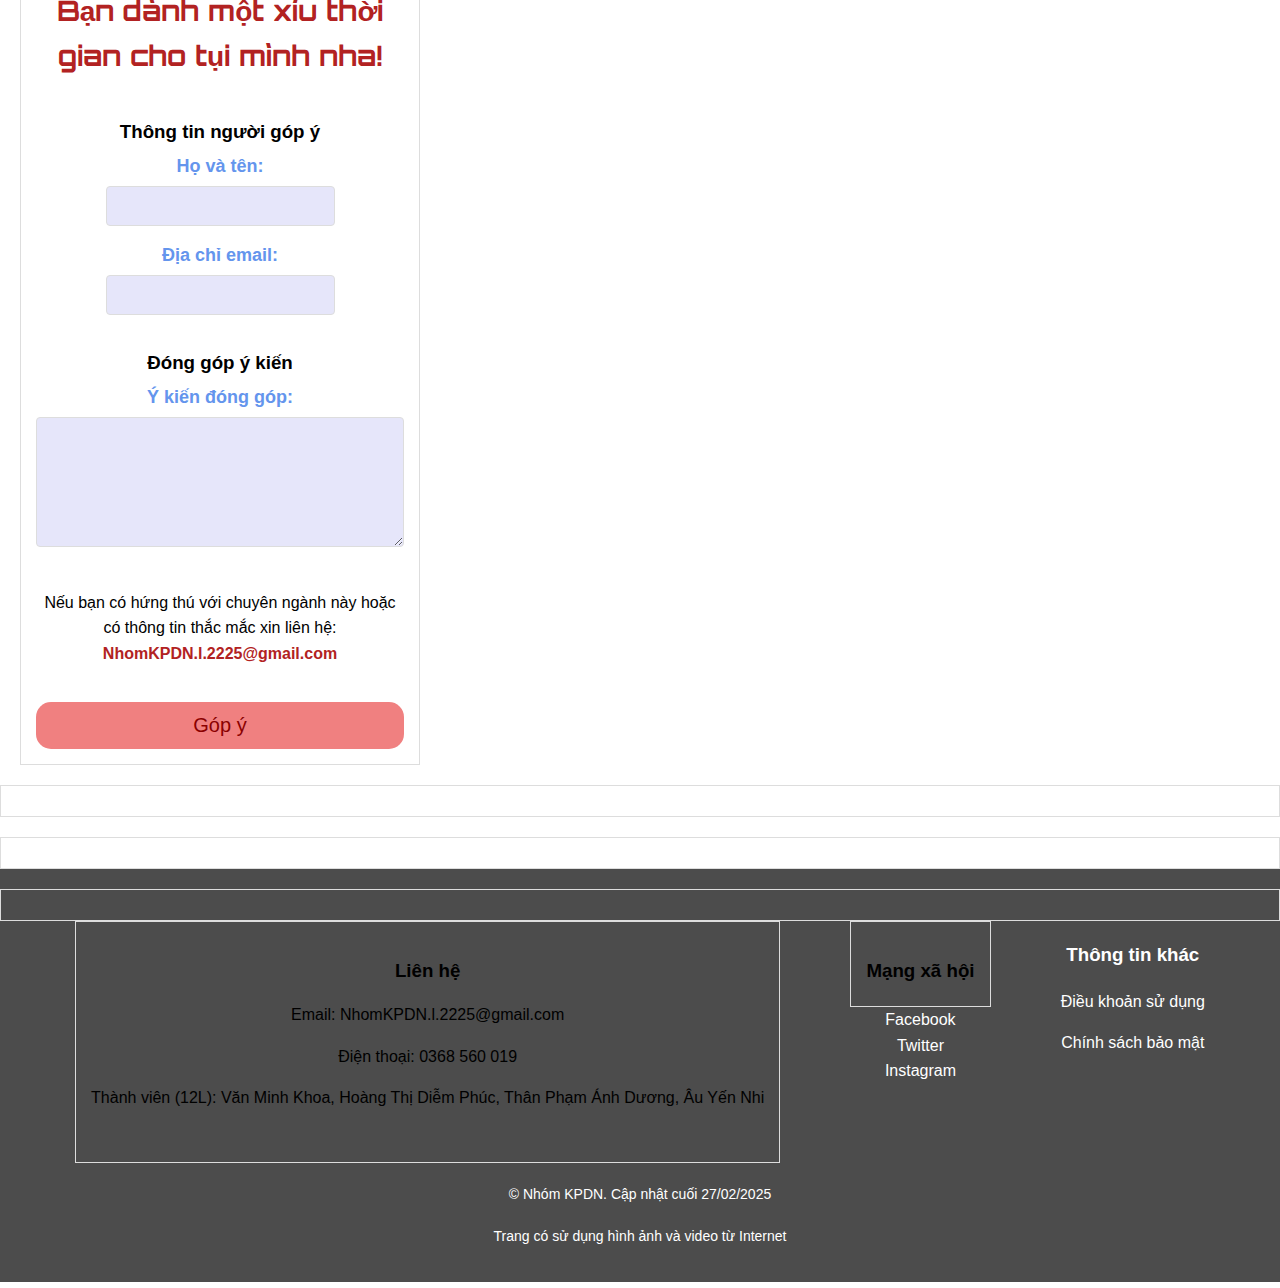
==== commit 5fcf7eca: "Update index.html" ====
--- a/index.html
+++ b/index.html
@@ -57,61 +57,7 @@
                 <a href="khoahocdulieu/khoahocdulieu.html" class="nganh-item">
                     <img src="khoahocdulieu.jpg" alt="Khoa học dữ liệu">
                     <h3>Khoa học dữ liệu (Data Science)</h3>
-                    <p>Phân tích và khai thác dữ liệu để đưa ra quyết định kinh doanh.</p>
-                </a>
-                <a href="trituenhantao/trituenhantao.html" class="nganh-item">
-                    <img src="trituenhantao.jpg" alt="Trí tuệ nhân tạo">
-                    <h3>Trí tuệ nhân tạo (Artificial Intelligence - AI)</h3>
-                    <p>Phát triển các hệ thống có khả năng học hỏi và tự động hóa.</p>
-                </a>
-                <a href="anninhmang/anninhmang.html" class="nganh-item">
-                    <img src="anninhmang.jpg" alt="An ninh mạng">
-                    <h3>An ninh mạng (Cybersecurity)</h3>
-                    <p>Bảo vệ hệ thống và dữ liệu khỏi các mối đe dọa.</p>
-                </a>
-                <a href="phattrienphanmem/phattrienphanmem.html" class="nganh-item">
-                    <img src="phattrienphanmem.jpg" alt="Phát triển phần mềm">
-                    <h3>Phát triển phần mềm (Software Development)</h3>
-                    <p>Xây dựng các ứng dụng và phần mềm.</p>
-                </a>
-                <a href="mangmaytinh/mangmaytinh.html" class="nganh-item">
-                    <img src="mangmaytinh.jpg" alt="Mạng máy tính và truyền thông">
-                    <h3>Mạng máy tính và truyền thông (Computer Networks and Communications)</h3>
-                    <p>Thiết kế và quản lý hệ thống mạng.</p>
-                </a>
-                <a href="thietkegiaodien/thietkegiaodien.html" class="nganh-item">
-                    <img src="thietkegiaodien.png" alt="Thiết kế giao diện người dùng (UI) và trải nghiệm người dùng (UX)">
-                    <h3>Thiết kế giao diện người dùng (UI) và trải nghiệm người dùng (UX)</h3>
-                    <p>Tạo ra giao diện người dùng thân thiện và trải nghiệm tốt.</p>
-                </a>
-            </div>
-        </section>
-    </div>
-
-    <div class="transparent-content">
-        <h2 style="color:white">Video tham khảo</h2>
-    </div>
-    <div class="video-container">
-            <iframe width="560" height="315" src="https://www.youtube.com/embed/NfDALfGu40M?si=RNlU3EqhKfFaGlPV" title="YouTube video player" frameborder="0" allow="accelerometer; autoplay; clipboard-write; encrypted-media; gyroscope; picture-in-picture; web-share" referrerpolicy="strict-origin-when-cross-origin" allowfullscreen></iframe>
-    </div>
-    <div class="container">
-        <br>
-        <section id="section3">
-            <hr class="divider1">
-            <hr class="divider2">
-            <h2> Cơ hội vàng cho giới trẻ: Xu hướng mới </h2>
-            <ul>
-                <li>Nhu cầu tuyển dụng cao – Các công ty công nghệ luôn tìm kiếm nhân tài! </li>
-                <li>Thu nhập hấp dẫn – Mức lương đáng mơ ước ngay từ khi mới ra trường. </li>
-                <li>Môi trường làm việc linh hoạt – Tự do làm việc từ xa hoặc tại các tập đoàn lớn. </li>
-                <li>Cơ hội khởi nghiệp – Bạn hoàn toàn có thể tạo ra một startup công nghệ của riêng mình! </li>
-                <li>Luôn học hỏi & phát triển – Công nghệ thay đổi từng ngày, mở ra vô vàn cơ hội mới! </li>
-            </ul>
-        </section>
-        <hr class="divider1">
-        <hr class="divider2">
-        <section id="section4" class="contact-form">
-            <form action="Cảm ơn.html" method="POST">
+                    <p>Phân tích và khai thCamon.html" method="POST">
                 <h2 class="form-title">Bạn dành một xíu thời gian cho tụi mình nha!</h2>
                 <div class="form-group">
                     <h3>Thông tin người góp ý</h3>
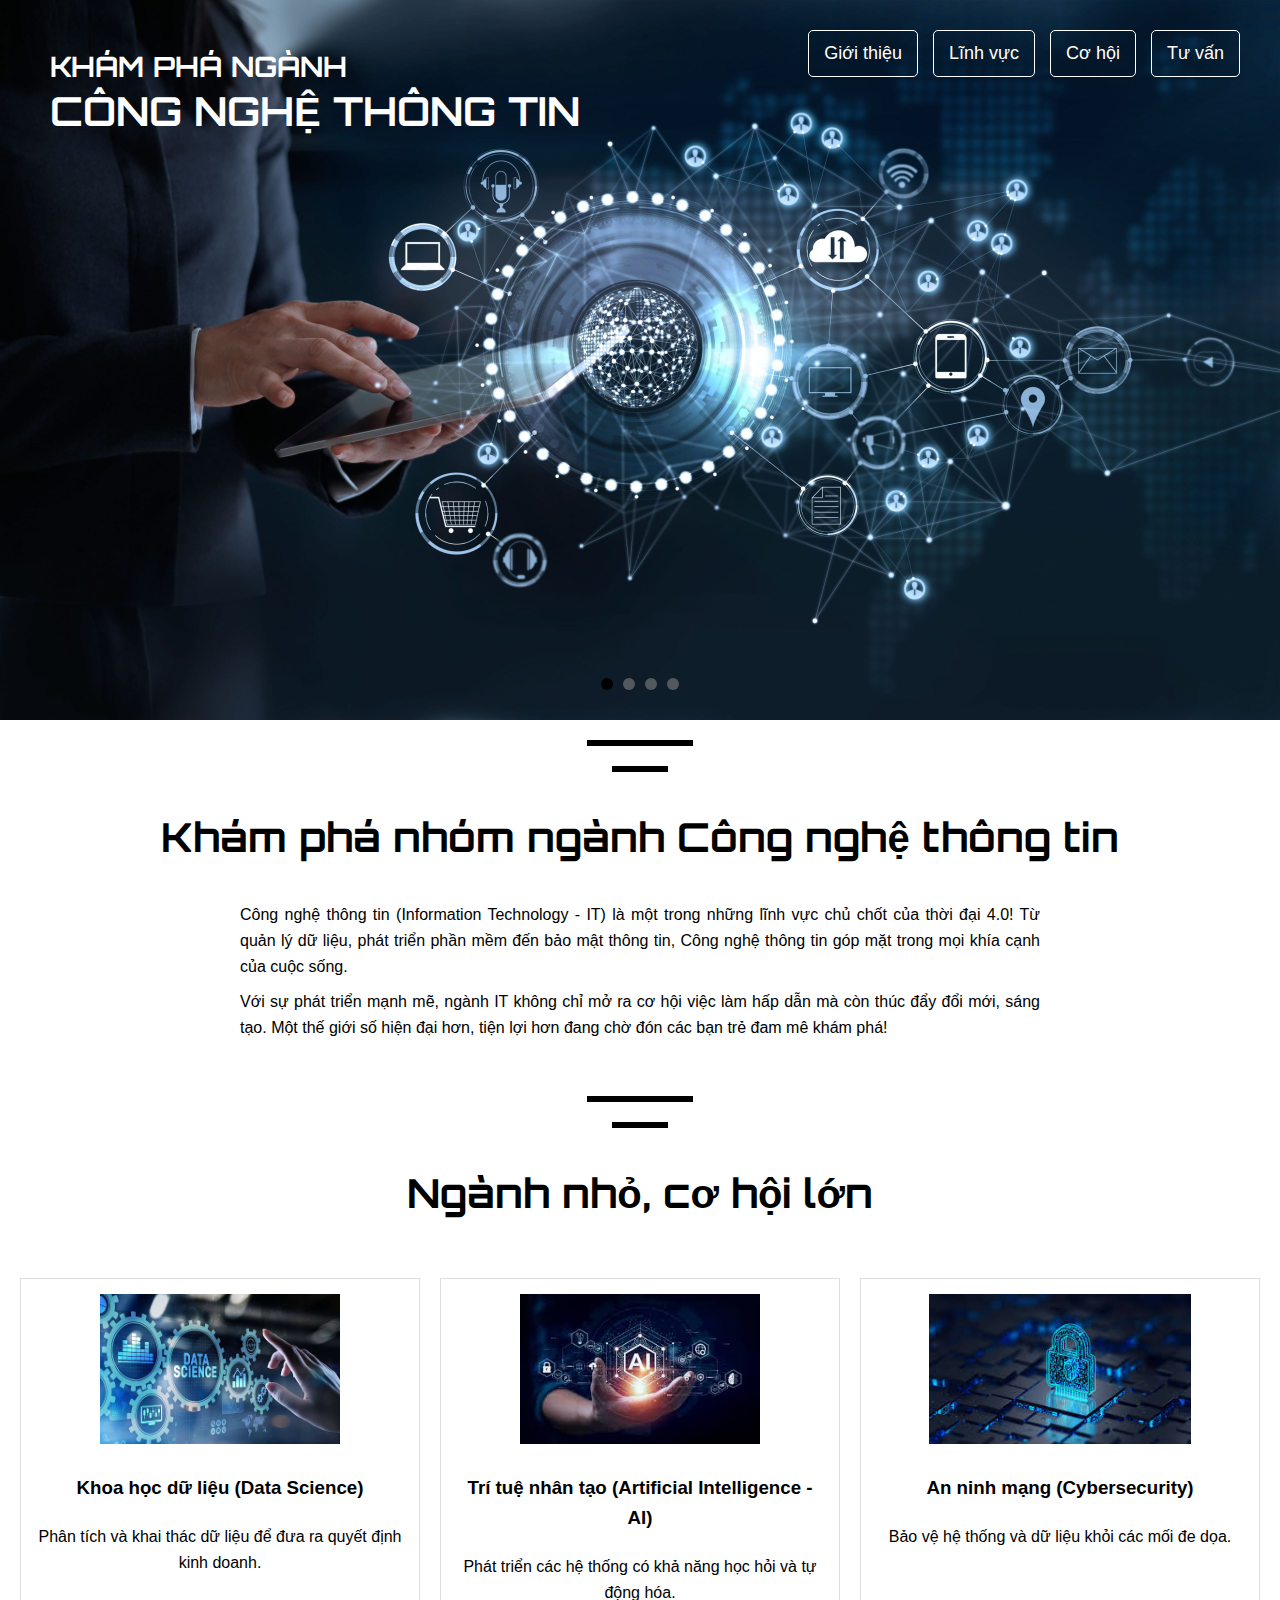
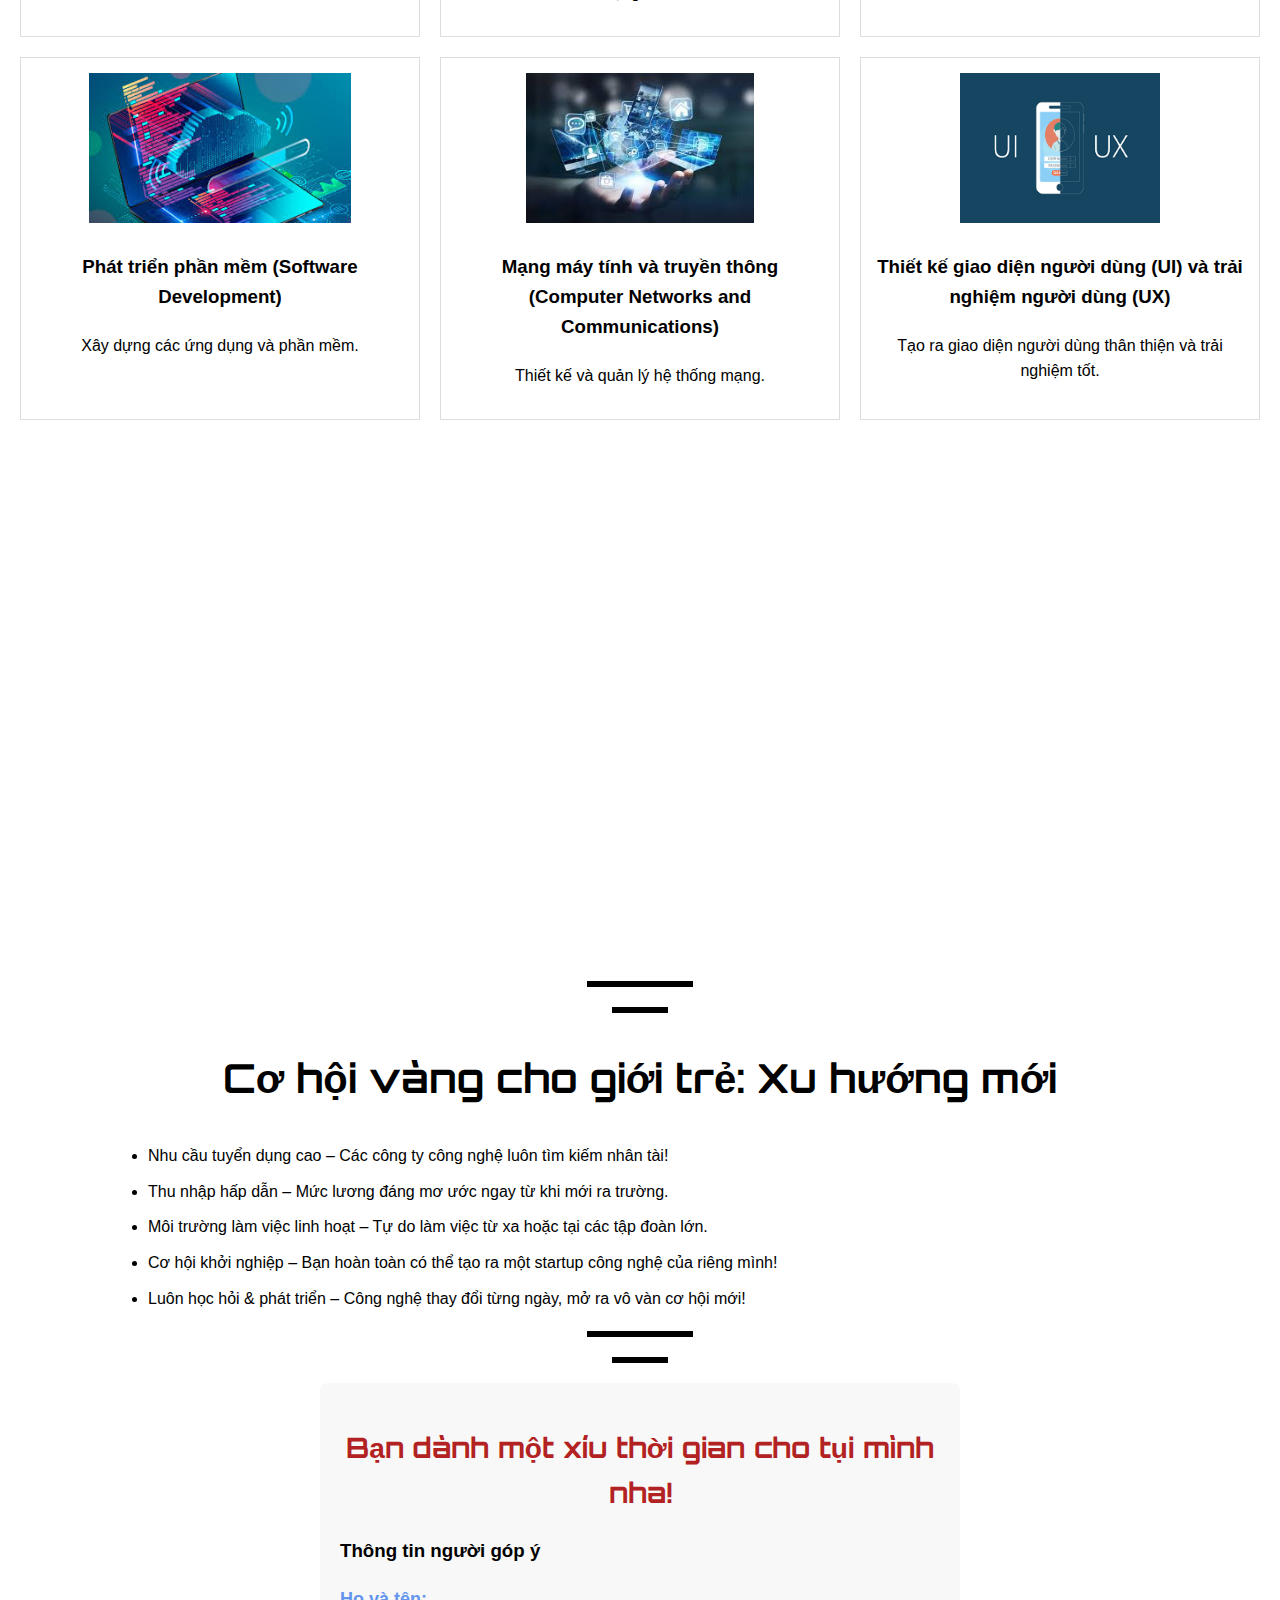
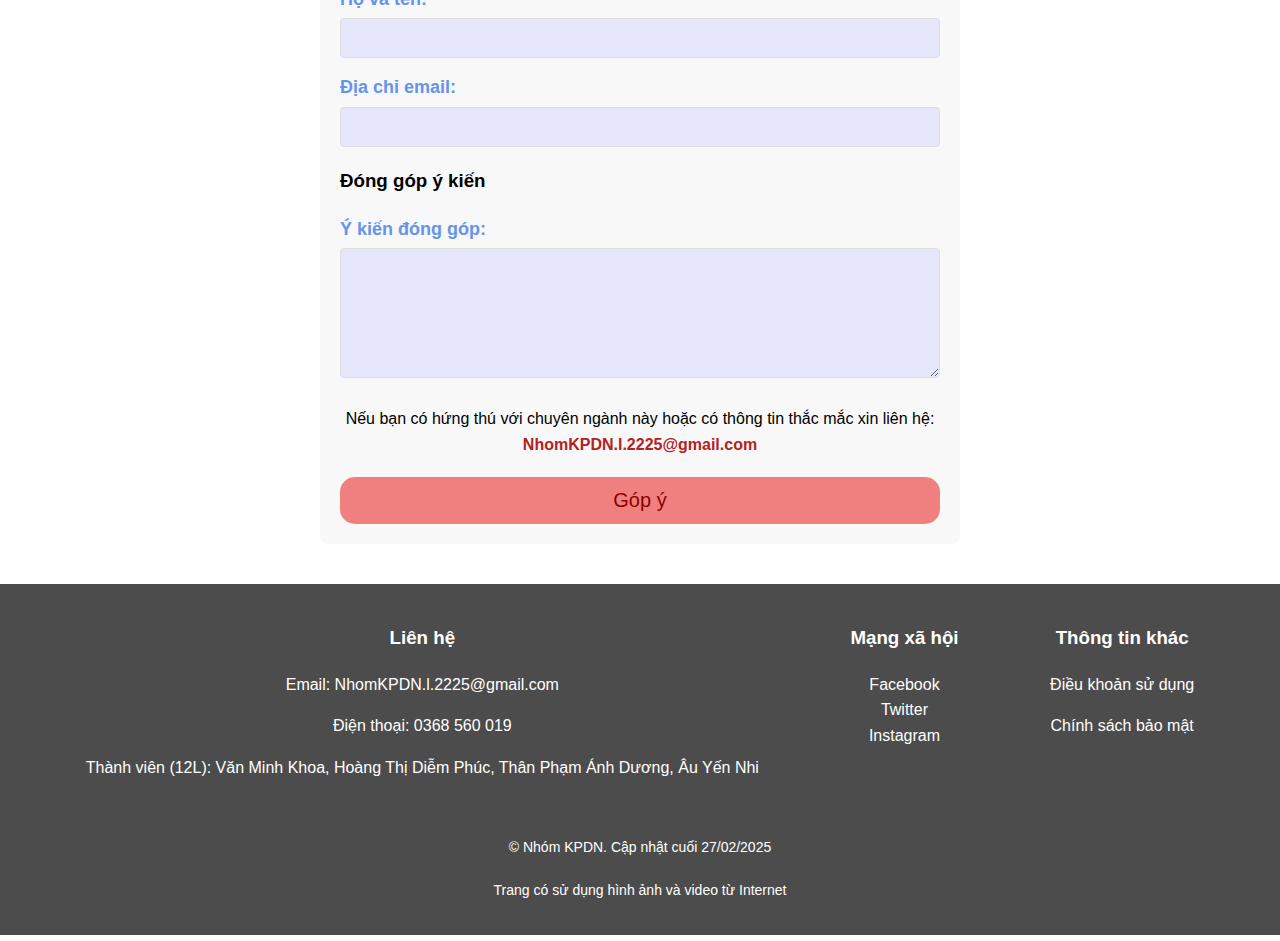
==== commit 25115f9b: "Update index.html" ====
--- a/index.html
+++ b/index.html
@@ -57,7 +57,61 @@
                 <a href="khoahocdulieu/khoahocdulieu.html" class="nganh-item">
                     <img src="khoahocdulieu.jpg" alt="Khoa học dữ liệu">
                     <h3>Khoa học dữ liệu (Data Science)</h3>
-                    <p>Phân tích và khai thCamon.html" method="POST">
+                    <p>Phân tích và khai thác dữ liệu để đưa ra quyết định kinh doanh.</p>
+                </a>
+                <a href="trituenhantao/trituenhantao.html" class="nganh-item">
+                    <img src="trituenhantao.jpg" alt="Trí tuệ nhân tạo">
+                    <h3>Trí tuệ nhân tạo (Artificial Intelligence - AI)</h3>
+                    <p>Phát triển các hệ thống có khả năng học hỏi và tự động hóa.</p>
+                </a>
+                <a href="anninhmang/anninhmang.html" class="nganh-item">
+                    <img src="anninhmang.jpg" alt="An ninh mạng">
+                    <h3>An ninh mạng (Cybersecurity)</h3>
+                    <p>Bảo vệ hệ thống và dữ liệu khỏi các mối đe dọa.</p>
+                </a>
+                <a href="phattrienphanmem/phattrienphanmem.html" class="nganh-item">
+                    <img src="phattrienphanmem.jpg" alt="Phát triển phần mềm">
+                    <h3>Phát triển phần mềm (Software Development)</h3>
+                    <p>Xây dựng các ứng dụng và phần mềm.</p>
+                </a>
+                <a href="mangmaytinh/mangmaytinh.html" class="nganh-item">
+                    <img src="mangmaytinh.jpg" alt="Mạng máy tính và truyền thông">
+                    <h3>Mạng máy tính và truyền thông (Computer Networks and Communications)</h3>
+                    <p>Thiết kế và quản lý hệ thống mạng.</p>
+                </a>
+                <a href="thietkegiaodien/thietkegiaodien.html" class="nganh-item">
+                    <img src="thietkegiaodien.png" alt="Thiết kế giao diện người dùng (UI) và trải nghiệm người dùng (UX)">
+                    <h3>Thiết kế giao diện người dùng (UI) và trải nghiệm người dùng (UX)</h3>
+                    <p>Tạo ra giao diện người dùng thân thiện và trải nghiệm tốt.</p>
+                </a>
+            </div>
+        </section>
+    </div>
+
+    <div class="transparent-content">
+        <h2 style="color:white">Video tham khảo</h2>
+    </div>
+    <div class="video-container">
+            <iframe width="560" height="315" src="https://www.youtube.com/embed/NfDALfGu40M?si=RNlU3EqhKfFaGlPV" title="YouTube video player" frameborder="0" allow="accelerometer; autoplay; clipboard-write; encrypted-media; gyroscope; picture-in-picture; web-share" referrerpolicy="strict-origin-when-cross-origin" allowfullscreen></iframe>
+    </div>
+    <div class="container">
+        <br>
+        <section id="section3">
+            <hr class="divider1">
+            <hr class="divider2">
+            <h2> Cơ hội vàng cho giới trẻ: Xu hướng mới </h2>
+            <ul>
+                <li>Nhu cầu tuyển dụng cao – Các công ty công nghệ luôn tìm kiếm nhân tài! </li>
+                <li>Thu nhập hấp dẫn – Mức lương đáng mơ ước ngay từ khi mới ra trường. </li>
+                <li>Môi trường làm việc linh hoạt – Tự do làm việc từ xa hoặc tại các tập đoàn lớn. </li>
+                <li>Cơ hội khởi nghiệp – Bạn hoàn toàn có thể tạo ra một startup công nghệ của riêng mình! </li>
+                <li>Luôn học hỏi & phát triển – Công nghệ thay đổi từng ngày, mở ra vô vàn cơ hội mới! </li>
+            </ul>
+        </section>
+        <hr class="divider1">
+        <hr class="divider2">
+        <section id="section4" class="contact-form">
+            <form action="Camon.html" method="POST">
                 <h2 class="form-title">Bạn dành một xíu thời gian cho tụi mình nha!</h2>
                 <div class="form-group">
                     <h3>Thông tin người góp ý</h3>
